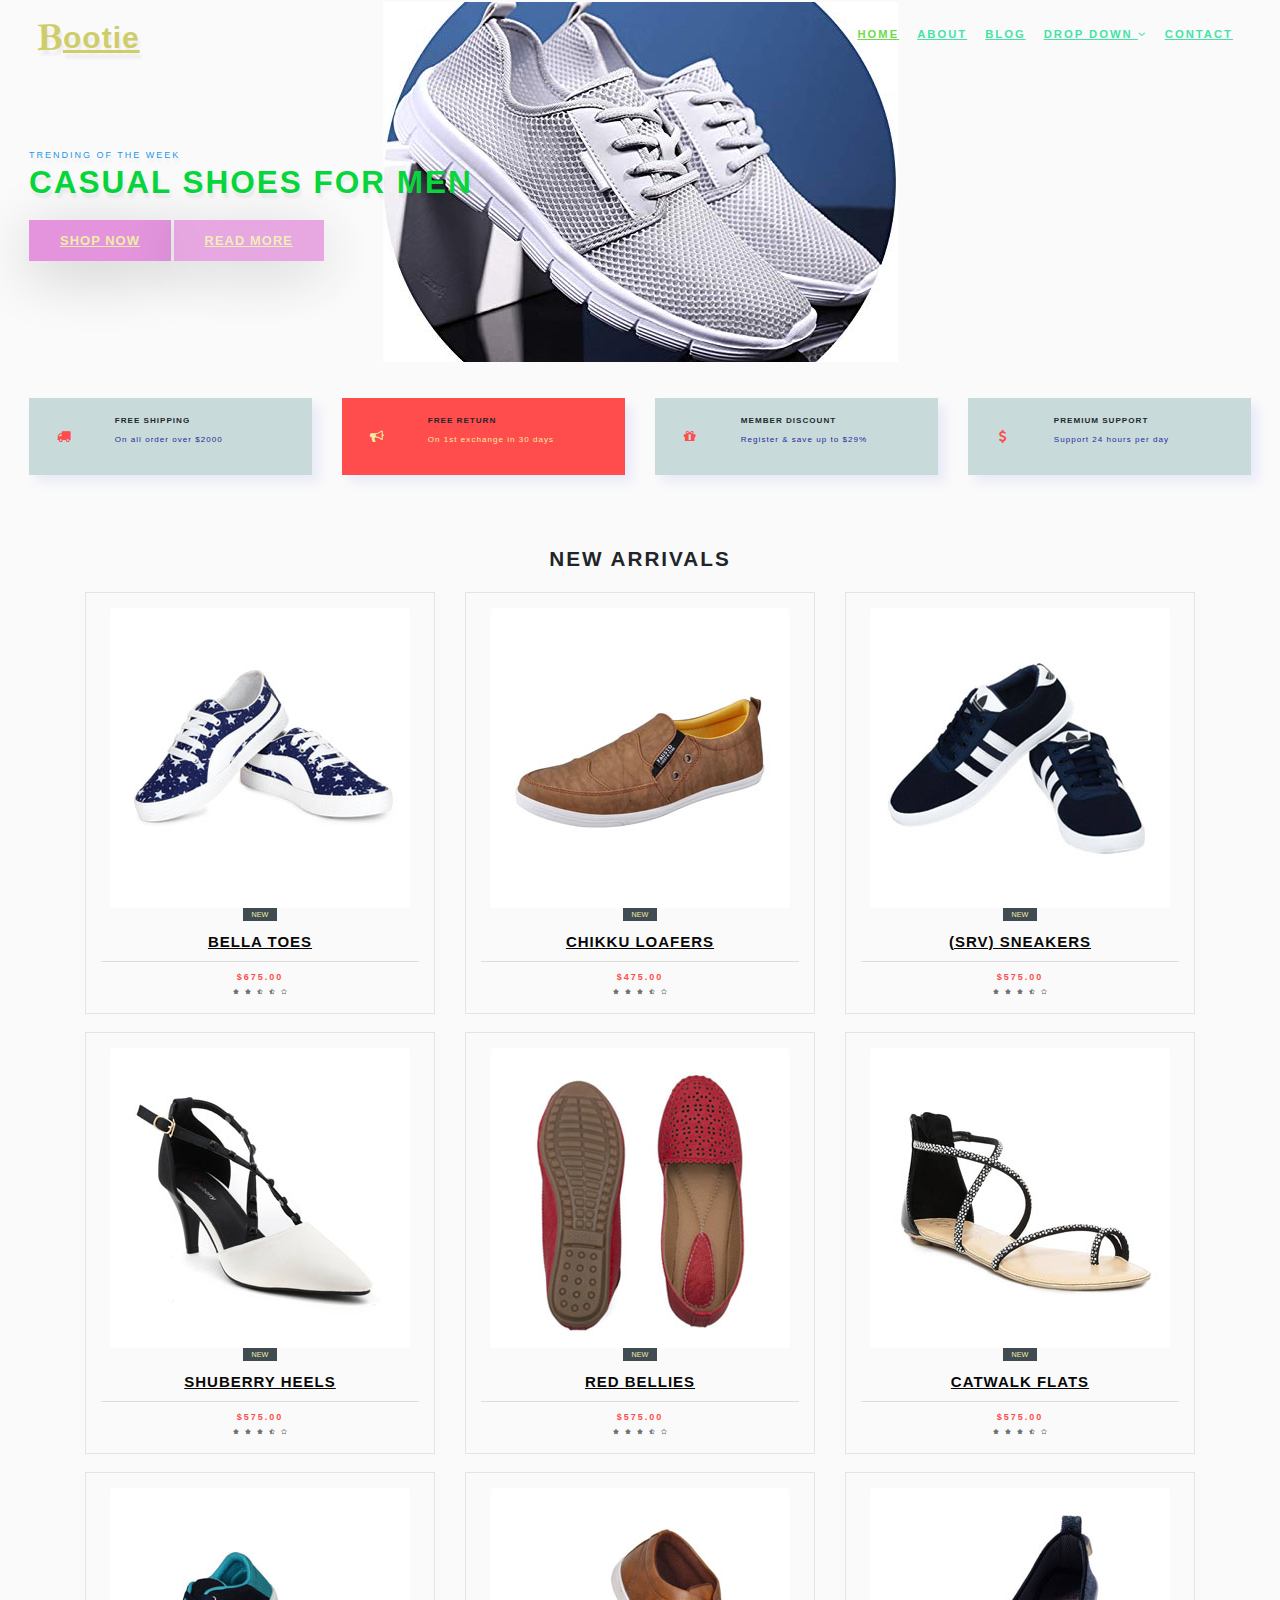
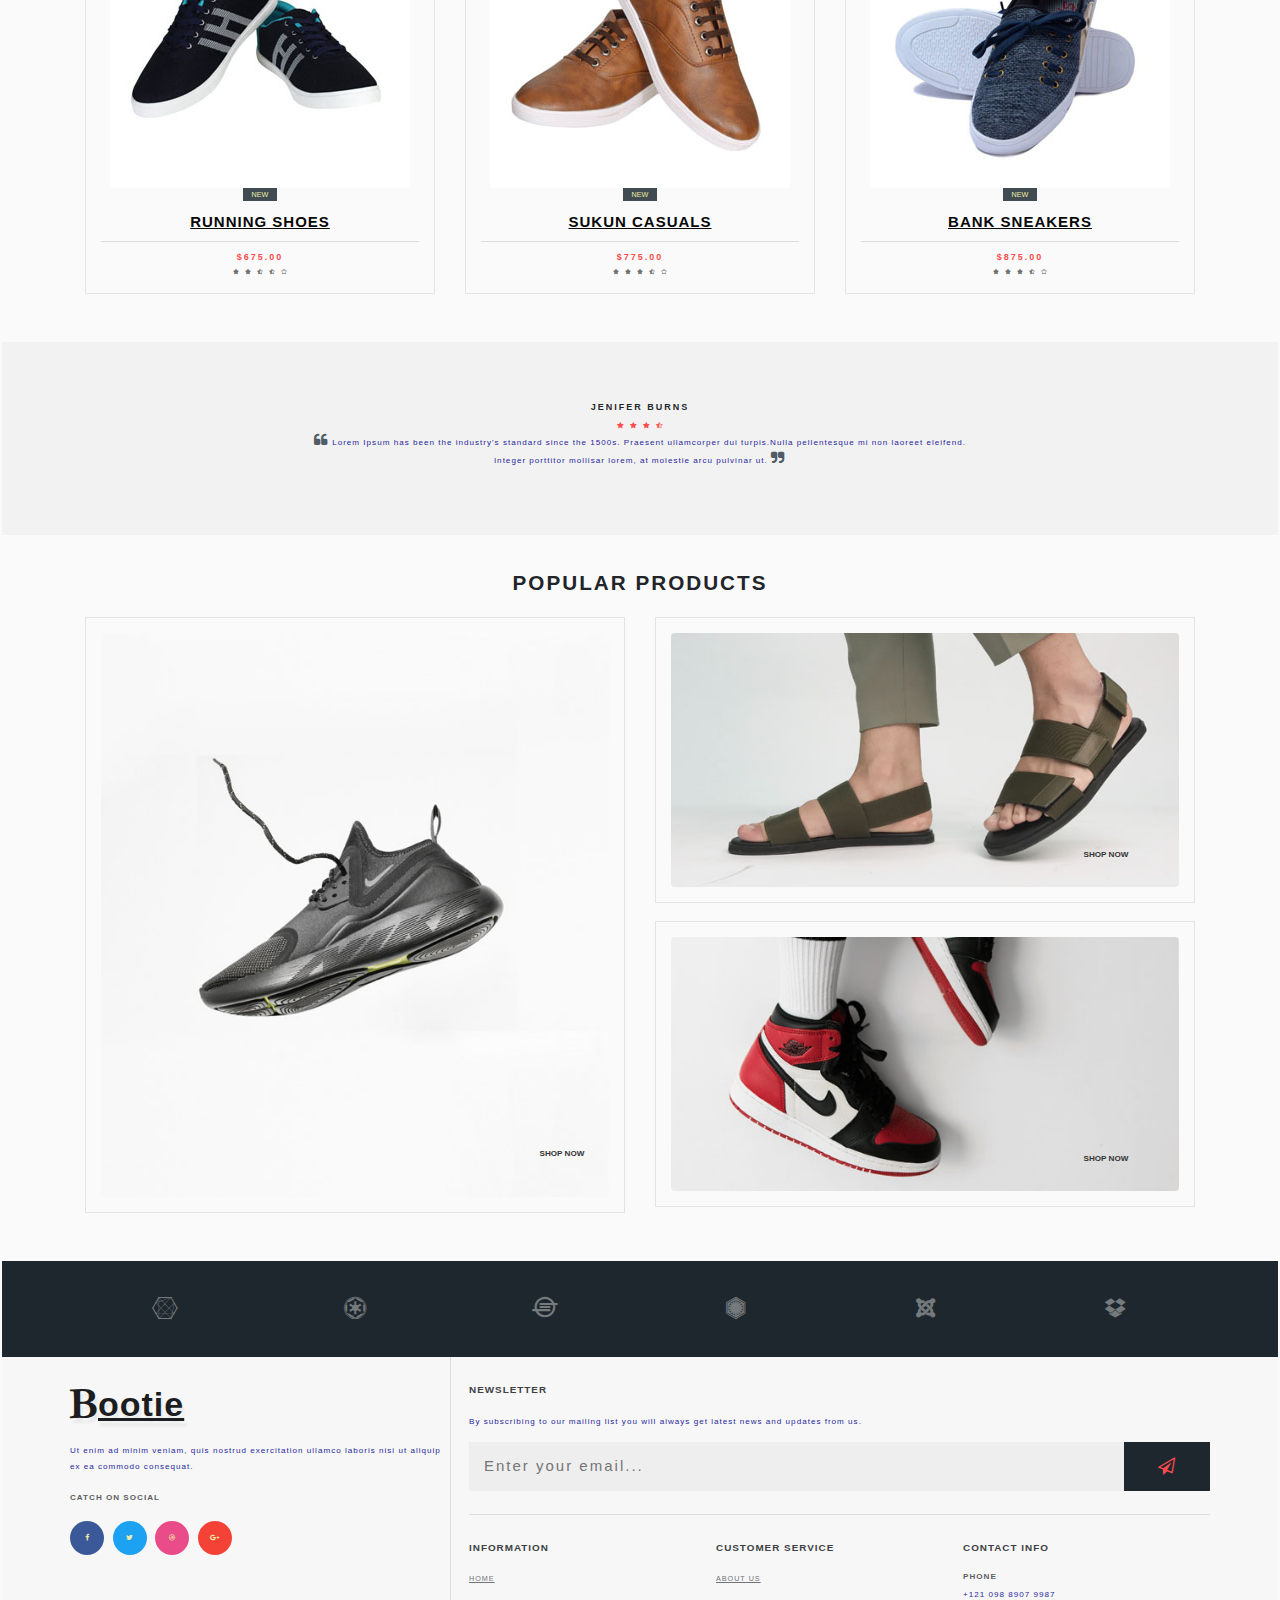
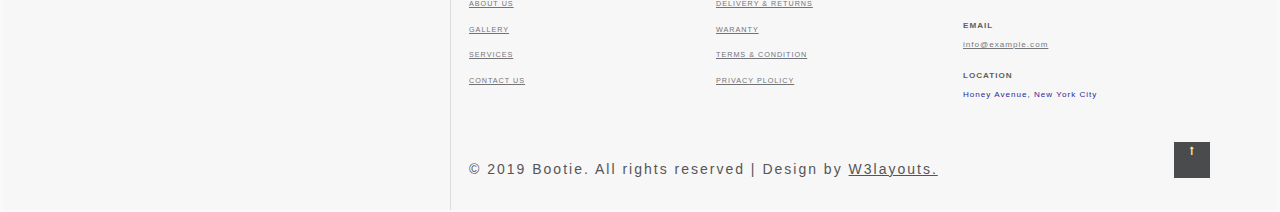
==== index.html @ 6968e7c1 "Add files via upload" ====
<!--
Author: W3layouts
Author URL: http://w3layouts.com
License: Creative Commons Attribution 3.0 Unported
License URL: http://creativecommons.org/licenses/by/3.0/
-->

<!DOCTYPE html>
<html lang="zxx">

<head>
    <title>Bootie Ecommerce Bootstrap Responsive Web Template | Home :: W3layouts</title>
    <!-- Meta tag Keywords -->
    <meta name="viewport" content="width=device-width, initial-scale=1">
    <meta charset="UTF-8" />
    <meta name="keywords" content="Bootie Responsive web template, Bootstrap Web Templates, Flat Web Templates, Android Compatible web template, Smartphone Compatible web template, free webdesigns for Nokia, Samsung, LG, SonyEricsson, Motorola web design" />
    <script>
        addEventListener("load", function() {
            setTimeout(hideURLbar, 0);
        }, false);

        function hideURLbar() {
            window.scrollTo(0, 1);
        }
    </script>
    <!-- //Meta tag Keywords -->

    <!-- Custom-Files -->
    <link rel="stylesheet" href="css/bootstrap.css">
    <!-- Bootstrap-Core-CSS -->
    <link rel="stylesheet" href="css/style.css" type="text/css" media="all" />
    <!-- Style-CSS -->
    <!-- font-awesome-icons -->
    <link href="css/font-awesome.css" rel="stylesheet">
    <!-- //font-awesome-icons -->
    <!-- /Fonts -->
    <link href="//fonts.googleapis.com/css?family=Lato:100,100i,300,300i,400,400i,700" rel="stylesheet">
    <link href="//fonts.googleapis.com/css?family=Source+Sans+Pro:200,200i,300,300i,400,400i,600,600i,700,700i,900" rel="stylesheet">
    <!-- //Fonts -->

</head>

<body>

    <!-- mian-content -->
    <div class="main-banner" id="home">
        <!-- header -->
        <header class="header">
            <div class="container-fluid px-lg-5">
                <!-- nav -->
                <nav class="py-4">
                    <div id="logo">
                        <h1> <a href="index.html"><span class="fa fa-bold" aria-hidden="true"></span>ootie</a></h1>
                    </div>

                    <label for="drop" class="toggle">Menu</label>
                    <input type="checkbox" id="drop" />
                    <ul class="menu mt-2">
                        <li class="active"><a href="index.html">Home</a></li>
                        <li><a href="about.html">About</a></li>
                        <li><a href="blog.html">Blog</a></li>
                        <li>
                            <!-- First Tier Drop Down -->
                            <label for="drop-2" class="toggle">Drop Down <span class="fa fa-angle-down" aria-hidden="true"></span> </label>
                            <a href="#">Drop Down <span class="fa fa-angle-down" aria-hidden="true"></span></a>
                            <input type="checkbox" id="drop-2" />
                            <ul>
                                <li><a href="blog.html">Blog</a></li>
                                <li><a href="shop.html">Shop Now</a></li>
                                <li><a href="shop-single.html">Single Page</a></li>
                            </ul>
                        </li>
                        <li><a href="contact.html">Contact</a></li>
                    </ul>
                </nav>
                <!-- //nav -->
            </div>
        </header>
        <!-- //header -->
        <!--/banner-->
        <div class="banner-info">
            <p>Trending of the week</p>
            <h3 class="mb-4">Casual Shoes for Men</h3>
            <div class="ban-buttons">
                <a href="shop-single.html" class="btn">Shop Now</a>
                <a href="single.html" class="btn active">Read More</a>
            </div>
        </div>
        <!--// banner-inner -->

    </div>
    <!--//main-content-->
    <!--/ab -->
    <section class="about py-md-5 py-5">
        <div class="container-fluid">
            <div class="feature-grids row px-3">
                <div class="col-lg-3 gd-bottom">
                    <div class="bottom-gd row">
                        <div class="icon-gd col-md-3 text-center"><span class="fa fa-truck" aria-hidden="true"></span></div>
                        <div class="icon-gd-info col-md-9">
                            <h3 class="mb-2">FREE SHIPPING</h3>
                            <p>On all order over $2000</p>
                        </div>
                    </div>
                </div>
                <div class="col-lg-3 gd-bottom">
                    <div class="bottom-gd row bottom-gd2-active">
                        <div class="icon-gd col-md-3 text-center"><span class="fa fa-bullhorn" aria-hidden="true"></span></div>
                        <div class="icon-gd-info col-md-9">
                            <h3 class="mb-2">FREE RETURN</h3>
                            <p>On 1st exchange in 30 days</p>
                        </div>
                    </div>
                </div>
                <div class="col-lg-3 gd-bottom">
                    <div class="bottom-gd row">
                        <div class="icon-gd col-md-3 text-center"> <span class="fa fa-gift" aria-hidden="true"></span></div>

                        <div class="icon-gd-info col-md-9">
                            <h3 class="mb-2">MEMBER DISCOUNT</h3>
                            <p>Register & save up to $29%</p>
                        </div>

                    </div>
                </div>
                <div class="col-lg-3 gd-bottom">
                    <div class="bottom-gd row">
                        <div class="icon-gd col-md-3 text-center"> <span class="fa fa-usd" aria-hidden="true"></span></div>
                        <div class="icon-gd-info col-md-9">
                            <h3 class="mb-2">PREMIUM SUPPORT</h3>
                            <p>Support 24 hours per day</p>
                        </div>
                    </div>
                </div>
            </div>
        </div>
    </section>
    <!-- //ab -->
    <!--/ab -->
    <section class="about py-5">
        <div class="container pb-lg-3">
            <h3 class="tittle text-center">New Arrivals</h3>
            <div class="row">
                <div class="col-md-4 product-men">
                    <div class="product-shoe-info shoe text-center">
                        <div class="men-thumb-item">
                            <img src="images/s1.jpg" class="img-fluid" alt="">
                            <span class="product-new-top">New</span>
                        </div>
                        <div class="item-info-product">
                            <h4>
                                <a href="shop-single.html">Bella Toes </a>
                            </h4>

                            <div class="product_price">
                                <div class="grid-price">
                                    <span class="money">$675.00</span>
                                </div>
                            </div>
                            <ul class="stars">
                                <li><a href="#"><span class="fa fa-star" aria-hidden="true"></span></a></li>
                                <li><a href="#"><span class="fa fa-star" aria-hidden="true"></span></a></li>
                                <li><a href="#"><span class="fa fa-star-half-o" aria-hidden="true"></span></a></li>
                                <li><a href="#"><span class="fa fa-star-half-o" aria-hidden="true"></span></a></li>
                                <li><a href="#"><span class="fa fa-star-o" aria-hidden="true"></span></a></li>
                            </ul>
                        </div>
                    </div>
                </div>
                <div class="col-md-4 product-men">
                    <div class="product-shoe-info shoe text-center">
                        <div class="men-thumb-item">
                            <img src="images/s2.jpg" class="img-fluid" alt="">
                            <span class="product-new-top">New</span>
                        </div>
                        <div class="item-info-product">
                            <h4>
                                <a href="shop-single.html">Chikku Loafers </a>
                            </h4>

                            <div class="product_price">
                                <div class="grid-price">
                                    <span class="money">$475.00</span>
                                </div>
                            </div>
                            <ul class="stars">
                                <li><a href="#"><span class="fa fa-star" aria-hidden="true"></span></a></li>
                                <li><a href="#"><span class="fa fa-star" aria-hidden="true"></span></a></li>
                                <li><a href="#"><span class="fa fa-star" aria-hidden="true"></span></a></li>
                                <li><a href="#"><span class="fa fa-star-half-o" aria-hidden="true"></span></a></li>
                                <li><a href="#"><span class="fa fa-star-o" aria-hidden="true"></span></a></li>
                            </ul>
                        </div>
                    </div>
                </div>
                <div class="col-md-4 product-men">
                    <div class="product-shoe-info shoe text-center">
                        <div class="men-thumb-item">
                            <img src="images/s3.jpg" class="img-fluid" alt="">
                            <span class="product-new-top">New</span>
                        </div>
                        <div class="item-info-product">
                            <h4>
                                <a href="shop-single.html">(SRV) Sneakers </a>
                            </h4>

                            <div class="product_price">
                                <div class="grid-price">
                                    <span class="money">$575.00</span>
                                </div>
                            </div>
                            <ul class="stars">
                                <li><a href="#"><span class="fa fa-star" aria-hidden="true"></span></a></li>
                                <li><a href="#"><span class="fa fa-star" aria-hidden="true"></span></a></li>
                                <li><a href="#"><span class="fa fa-star" aria-hidden="true"></span></a></li>
                                <li><a href="#"><span class="fa fa-star-half-o" aria-hidden="true"></span></a></li>
                                <li><a href="#"><span class="fa fa-star-o" aria-hidden="true"></span></a></li>
                            </ul>
                        </div>
                    </div>
                </div>
                <div class="col-md-4 product-men my-lg-4">
                    <div class="product-shoe-info shoe text-center">
                        <div class="men-thumb-item">
                            <img src="images/s4.jpg" class="img-fluid" alt="">
                            <span class="product-new-top">New</span>
                        </div>
                        <div class="item-info-product">
                            <h4>
                                <a href="shop-single.html">Shuberry Heels</a>
                            </h4>

                            <div class="product_price">
                                <div class="grid-price">
                                    <span class="money">$575.00</span>
                                </div>
                            </div>
                            <ul class="stars">
                                <li><a href="#"><span class="fa fa-star" aria-hidden="true"></span></a></li>
                                <li><a href="#"><span class="fa fa-star" aria-hidden="true"></span></a></li>
                                <li><a href="#"><span class="fa fa-star" aria-hidden="true"></span></a></li>
                                <li><a href="#"><span class="fa fa-star-half-o" aria-hidden="true"></span></a></li>
                                <li><a href="#"><span class="fa fa-star-o" aria-hidden="true"></span></a></li>
                            </ul>
                        </div>
                    </div>
                </div>
                <div class="col-md-4 product-men my-lg-4">
                    <div class="product-shoe-info shoe text-center">
                        <div class="men-thumb-item">
                            <img src="images/s5.jpg" class="img-fluid" alt="">
                            <span class="product-new-top">New</span>
                        </div>
                        <div class="item-info-product">
                            <h4>
                                <a href="shop-single.html">Red Bellies </a>
                            </h4>

                            <div class="product_price">
                                <div class="grid-price">
                                    <span class="money">$575.00</span>
                                </div>
                            </div>
                            <ul class="stars">
                                <li><a href="#"><span class="fa fa-star" aria-hidden="true"></span></a></li>
                                <li><a href="#"><span class="fa fa-star" aria-hidden="true"></span></a></li>
                                <li><a href="#"><span class="fa fa-star" aria-hidden="true"></span></a></li>
                                <li><a href="#"><span class="fa fa-star-half-o" aria-hidden="true"></span></a></li>
                                <li><a href="#"><span class="fa fa-star-o" aria-hidden="true"></span></a></li>
                            </ul>
                        </div>
                    </div>
                </div>
                <div class="col-md-4 product-men my-lg-4">
                    <div class="product-shoe-info shoe text-center">
                        <div class="men-thumb-item">
                            <img src="images/s6.jpg" class="img-fluid" alt="">
                            <span class="product-new-top">New</span>
                        </div>
                        <div class="item-info-product">
                            <h4>
                                <a href="shop-single.html">Catwalk Flats </a>
                            </h4>

                            <div class="product_price">
                                <div class="grid-price">
                                    <span class="money">$575.00</span>
                                </div>
                            </div>
                            <ul class="stars">
                                <li><a href="#"><span class="fa fa-star" aria-hidden="true"></span></a></li>
                                <li><a href="#"><span class="fa fa-star" aria-hidden="true"></span></a></li>
                                <li><a href="#"><span class="fa fa-star" aria-hidden="true"></span></a></li>
                                <li><a href="#"><span class="fa fa-star-half-o" aria-hidden="true"></span></a></li>
                                <li><a href="#"><span class="fa fa-star-o" aria-hidden="true"></span></a></li>
                            </ul>
                        </div>
                    </div>
                </div>
                <div class="col-md-4 product-men">
                    <div class="product-shoe-info shoe text-center">
                        <div class="men-thumb-item">
                            <img src="images/s7.jpg" class="img-fluid" alt="">
                            <span class="product-new-top">New</span>
                        </div>
                        <div class="item-info-product">
                            <h4>
                                <a href="shop-single.html">Running Shoes </a>
                            </h4>

                            <div class="product_price">
                                <div class="grid-price">
                                    <span class="money">$675.00</span>
                                </div>
                            </div>
                            <ul class="stars">
                                <li><a href="#"><span class="fa fa-star" aria-hidden="true"></span></a></li>
                                <li><a href="#"><span class="fa fa-star" aria-hidden="true"></span></a></li>
                                <li><a href="#"><span class="fa fa-star-half-o" aria-hidden="true"></span></a></li>
                                <li><a href="#"><span class="fa fa-star-half-o" aria-hidden="true"></span></a></li>
                                <li><a href="#"><span class="fa fa-star-o" aria-hidden="true"></span></a></li>
                            </ul>
                        </div>
                    </div>
                </div>
                <div class="col-md-4 product-men">
                    <div class="product-shoe-info shoe text-center">
                        <div class="men-thumb-item">
                            <img src="images/s8.jpg" class="img-fluid" alt="">
                            <span class="product-new-top">New</span>
                        </div>
                        <div class="item-info-product">
                            <h4>
                                <a href="shop-single.html">Sukun Casuals </a>
                            </h4>

                            <div class="product_price">
                                <div class="grid-price ">
                                    <span class="money ">$775.00</span>
                                </div>
                            </div>
                            <ul class="stars">
                                <li><a href="#"><span class="fa fa-star" aria-hidden="true"></span></a></li>
                                <li><a href="#"><span class="fa fa-star" aria-hidden="true"></span></a></li>
                                <li><a href="#"><span class="fa fa-star" aria-hidden="true"></span></a></li>
                                <li><a href="#"><span class="fa fa-star-half-o" aria-hidden="true"></span></a></li>
                                <li><a href="#"><span class="fa fa-star-o" aria-hidden="true"></span></a></li>
                            </ul>
                        </div>
                    </div>
                </div>
                <div class="col-md-4 product-men">
                    <div class="product-shoe-info shoe text-center">
                        <div class="men-thumb-item">
                            <img src="images/s9.jpg" class="img-fluid" alt="">
                            <span class="product-new-top">New</span>
                        </div>
                        <div class="item-info-product">
                            <h4>
                                <a href="shop-single.html">Bank Sneakers</a>
                            </h4>

                            <div class="product_price">
                                <div class="grid-price">
                                    <span class="money">$875.00</span>
                                </div>
                            </div>
                            <ul class="stars">
                                <li><a href="#"><span class="fa fa-star" aria-hidden="true"></span></a></li>
                                <li><a href="#"><span class="fa fa-star" aria-hidden="true"></span></a></li>
                                <li><a href="#"><span class="fa fa-star" aria-hidden="true"></span></a></li>
                                <li><a href="#"><span class="fa fa-star-half-o" aria-hidden="true"></span></a></li>
                                <li><a href="#"><span class="fa fa-star-o" aria-hidden="true"></span></a></li>
                            </ul>
                        </div>
                    </div>
                </div>
            </div>

        </div>
    </section>
    <!-- //ab -->
    <!--/testimonials-->
    <section class="testimonials py-5">
        <div class="container">
            <div class="test-info text-center">
                <h3 class="my-md-2 my-3">Jenifer Burns</h3>

                <ul class="list-unstyled w3layouts-icons clients">
                    <li>
                        <a href="#">
                            <span class="fa fa-star"></span>
                        </a>
                    </li>
                    <li>
                        <a href="#">
                            <span class="fa fa-star"></span>
                        </a>
                    </li>
                    <li>
                        <a href="#">
                            <span class="fa fa-star"></span>
                        </a>
                    </li>
                    <li>
                        <a href="#">
                            <span class="fa fa-star-half-o"></span>
                        </a>
                    </li>
                </ul>
                <p><span class="fa fa-quote-left"></span> Lorem Ipsum has been the industry's standard since the 1500s. Praesent ullamcorper dui turpis.Nulla pellentesque mi non laoreet eleifend. Integer porttitor mollisar lorem, at molestie arcu pulvinar ut. <span class="fa fa-quote-right"></span></p>

            </div>
        </div>
    </section>
    <!--//testimonials-->
    <!--/ab -->
    <section class="about py-5">
        <div class="container pb-lg-3">
            <h3 class="tittle text-center">Popular Products</h3>
            <div class="row">
                <div class="col-md-6 latest-left">
                    <div class="product-shoe-info shoe text-center">
                        <img src="images/img1.jpg" class="img-fluid" alt="">
                        <div class="shop-now"><a href="shop.html" class="btn">Shop Now</a></div>
                    </div>
                </div>
                <div class="col-md-6 latest-right">
                    <div class="row latest-grids">
                        <div class="latest-grid1 product-men col-12">
                            <div class="product-shoe-info shoe text-center">
                                <div class="men-thumb-item">
                                    <img src="images/img2.jpg" class="img-fluid" alt="">
                                    <div class="shop-now"><a href="shop.html" class="btn">Shop Now</a></div>
                                </div>
                            </div>
                        </div>
                        <div class="latest-grid2 product-men col-12 mt-lg-4">
                            <div class="product-shoe-info shoe text-center">
                                <div class="men-thumb-item">
                                    <img src="images/img3.jpg" class="img-fluid" alt="">
                                    <div class="shop-now"><a href="shop.html" class="btn">Shop Now</a></div>

                                </div>
                            </div>
                        </div>
                    </div>
                </div>
            </div>
        </div>
    </section>
    <!-- //ab -->
    <!-- brands -->
    <section class="brands py-5" id="brands">
        <div class="container py-lg-0">
            <div class="row text-center brand-items">
                <div class="col-sm-2 col-3">
                    <a href="#"><span class="fa fa-connectdevelop" aria-hidden="true"></span></a>
                </div>
                <div class="col-sm-2 col-3">
                    <a href="#"><span class="fa fa-empire" aria-hidden="true"></span></a>
                </div>
                <div class="col-sm-2 col-3">
                    <a href="#"><span class="fa fa-ioxhost" aria-hidden="true"></span></a>
                </div>
                <div class="col-sm-2 col-3">
                    <a href="#"><span class="fa fa-first-order" aria-hidden="true"></span></a>
                </div>
                <div class="col-sm-2 col-3 mt-sm-0 mt-4">
                    <a href="#"><span class="fa fa-joomla" aria-hidden="true"></span></a>
                </div>
                <div class="col-sm-2 col-3 mt-sm-0 mt-4">
                    <a href="#"><span class="fa fa-dropbox" aria-hidden="true"></span></a>
                </div>
            </div>
        </div>
    </section>
    <!-- brands -->
    <!-- footer -->
    <footer>
        <div class="container">
            <div class="row footer-top">
                <div class="col-lg-4 footer-grid_section_w3layouts">
                    <h2 class="logo-2 mb-lg-4 mb-3">
                        <a href="index.html"><span class="fa fa-bold" aria-hidden="true"></span>ootie</a>
                    </h2>
                    <p>Ut enim ad minim veniam, quis nostrud exercitation ullamco laboris nisi ut aliquip ex ea commodo consequat.</p>
                    <h4 class="sub-con-fo ad-info my-4">Catch on Social</h4>
                    <ul class="w3layouts_social_list list-unstyled">
                        <li>
                            <a href="#" class="w3pvt_facebook">
                                <span class="fa fa-facebook-f"></span>
                            </a>
                        </li>
                        <li class="mx-2">
                            <a href="#" class="w3pvt_twitter">
                                <span class="fa fa-twitter"></span>
                            </a>
                        </li>
                        <li>
                            <a href="#" class="w3pvt_dribble">
                                <span class="fa fa-dribbble"></span>
                            </a>
                        </li>
                        <li class="ml-2">
                            <a href="#" class="w3pvt_google">
                                <span class="fa fa-google-plus"></span>
                            </a>
                        </li>
                    </ul>
                </div>
                <div class="col-lg-8 footer-right">
                    <div class="w3layouts-news-letter">
                        <h3 class="footer-title text-uppercase text-wh mb-lg-4 mb-3">Newsletter</h3>

                        <p>By subscribing to our mailing list you will always get latest news and updates from us.</p>
                        <form action="#" method="post" class="w3layouts-newsletter">
                            <input type="email" name="Email" placeholder="Enter your email..." required="">
                            <button class="btn1"><span class="fa fa-paper-plane-o" aria-hidden="true"></span></button>

                        </form>
                    </div>
                    <div class="row mt-lg-4 bottom-w3layouts-sec-nav mx-0">
                        <div class="col-md-4 footer-grid_section_w3layouts">
                            <h3 class="footer-title text-uppercase text-wh mb-lg-4 mb-3">Information</h3>
                            <ul class="list-unstyled w3layouts-icons">
                                <li>
                                    <a href="index.html">Home</a>
                                </li>
                                <li class="mt-3">
                                    <a href="about.html">About Us</a>
                                </li>
                                <li class="mt-3">
                                    <a href="#">Gallery</a>
                                </li>
                                <li class="mt-3">
                                    <a href="#">Services</a>
                                </li>
                                <li class="mt-3">
                                    <a href="contact.html">Contact Us</a>
                                </li>
                            </ul>
                        </div>
                        <div class="col-md-4 footer-grid_section_w3layouts">
                            <!-- social icons -->
                            <div class="agileinfo_social_icons">
                                <h3 class="footer-title text-uppercase text-wh mb-lg-4 mb-3">Customer Service</h3>
                                <ul class="list-unstyled w3layouts-icons">

                                    <li>
                                        <a href="#">About Us</a>
                                    </li>
                                    <li class="mt-3">
                                        <a href="#">Delivery & Returns</a>
                                    </li>
                                    <li class="mt-3">
                                        <a href="#">Waranty</a>
                                    </li>
                                    <li class="mt-3">
                                        <a href="#">Terms & Condition</a>
                                    </li>
                                    <li class="mt-3">
                                        <a href="#">Privacy Plolicy</a>
                                    </li>
                                </ul>
                            </div>
                            <!-- social icons -->
                        </div>
                        <div class="col-md-4 footer-grid_section_w3layouts my-md-0 my-5">
                            <h3 class="footer-title text-uppercase text-wh mb-lg-4 mb-3">Contact Info</h3>
                            <div class="contact-info">
                                <div class="footer-address-inf">
                                    <h4 class="ad-info mb-2">Phone</h4>
                                    <p>+121 098 8907 9987</p>
                                </div>
                                <div class="footer-address-inf my-4">
                                    <h4 class="ad-info mb-2">Email </h4>
                                    <p><a href="mailto:info@example.com">info@example.com</a></p>
                                </div>
                                <div class="footer-address-inf">
                                    <h4 class="ad-info mb-2">Location</h4>
                                    <p>Honey Avenue, New York City</p>
                                </div>
                            </div>
                        </div>


                    </div>
                    <div class="cpy-right text-left row">
                        <p class="col-md-10">© 2019 Bootie. All rights reserved | Design by
                            <a href="http://w3layouts.com"> W3layouts.</a>
                        </p>
                        <!-- move top icon -->
                        <a href="#home" class="move-top text-right col-md-2"><span class="fa fa-long-arrow-up" aria-hidden="true"></span></a>
                        <!-- //move top icon -->
                    </div>
                </div>
            </div>
        </div>
    </footer>
    <!-- //footer -->

</body>

</html>
---- css/style.css ----
/*--
	Author: W3Layouts
	Author URL: http://w3layouts.com
	License: Creative Commons Attribution 3.0 Unported
	License URL: http://creativecommons.org/licenses/by/3.0/
--*/

html,
body {
    margin: 1px;
    font-size: 75%;
    background:#fafafa;
    font-family: Arial, Helvetica, sans-serif;
    scroll-behavior: smooth;
}
body a {
    text-decoration:underline;
    transition: 0.5s all;
    -webkit-transition: 0.5s all;
    -moz-transition: 0.5s all;
    -o-transition: 0.5s all;
    -ms-transition: 0.5s all;
}

a:hover {
    text-decoration: underline;
}
input[type="button"],
input[type="submit"],
input[type="text"],
input[type="email"],
input[type="search"] {
    transition: 0.5s all;
    -webkit-transition: 0.5s all;
    -moz-transition: 0.5s all;
    -o-transition: 0.5s all;
    -ms-transition: 0.5s all;
    font-family: Arial, Helvetica, sans-serif;
}

h1,
h2,
h3,
h4,
h5,
h6 {
    margin: 0;
    letter-spacing: 1px;
    font-weight: 900;
    font-family: Arial, Helvetica, sans-serif;
}

p {
    font-size:0.9em;
    color: #29279c;
    line-height: 2em;
    letter-spacing: 1px;
}

ul {
    margin: 0;
    padding: 0;
}

body img {
    border-radius: 4px;
    -webkit-border-radius: 4px;
    -o-border-radius: 4px;
    -moz-border-radius: 4px;
    -ms-border-radius: 4px;
}

.breadcrumb,
ol {
    margin-bottom: 0 !important;
}

/*--/header --*/

/* header */

/* CSS Document */

header {
    position: absolute;
    z-index: 20;
    width: 100%;
}

.toggle,
[id^=drop] {
    display: none;
}

/* Giving a background-color to the nav container. */

nav {
    margin: 0;
    padding: 0;
}


#logo a {
    float: left;
    display: initial;
    margin: 0;
    letter-spacing: 1px;
    color:#cfcd69;
    font-size: 1em;
    font-weight: 2000;
    text-shadow: 2px 5px 3px rgba(0, 0, 0, 0.06);
}



/* Since we'll have the "ul li" "float:left"
 * we need to add a clear after the container. */

nav:after {
    content: "";
    display: table;
    clear: both;
}

/* Removing padding, margin and "list-style" from the "ul",
 * and adding "position:reltive" */

nav ul {
    float: right;
    padding: 0;
    margin: 0;
    list-style: none;
    position: relative;
}

/* Positioning the navigation items inline */

nav ul li {
    margin: 0px 1em;
    display: inline-block;
    float: left;
}

/* Styling the links */

.menu li a {
    font-weight: 900;
    font-size: 1.25em;
    letter-spacing: 2px;
    padding-left: 0;
    padding-right: 0;
    padding: 10px 0;
    color:#46e3a7;
    text-transform: uppercase;
    -webkit-transition: 0.5s all ease;
    -moz-transition: 0.5s all ease;
    -o-transition: 0.5s all ease;
    -ms-transition: 0.5s all ease;
}


.menu li ul li a {
    color: #4f4b4c;
    padding: 10px 10px;
    font-size: 0.8em;
}


.menu li ul li:hover {
    background:#4444bd;
}

/* Background color change on Hover */

nav .menu li a:hover {
    color:#808777;
}

.menu li.active a {
    color:#6edb4d;
}

/* Hide Dropdowns by Default
 * and giving it a position of absolute */

nav ul ul {
    display: none;
    position: absolute;
    /* has to be the same number as the "line-height" of "nav a" */
    top: 30px;
    background:#edede8;
    padding: 20px;
}

/* Display Dropdowns on Hover */

nav ul li:hover > ul {
    display: inherit;
}

/* Fisrt Tier Dropdown */

nav ul ul li {
    width: 170px;
    float: none;
    display: list-item;
    position: relative;
    margin: 0;
}

nav ul ul li a {
    color: #333;
    padding: 5px 10px;
    display: block;
}

/* Second, Third and more Tiers	
 * We move the 2nd and 3rd etc tier dropdowns to the left
 * by the amount of the width of the first tier.
*/

nav ul ul ul li {
    position: relative;
    top: -60px;
    /* has to be the same number as the "width" of "nav ul ul li" */
    left: 170px;
}


/* Change ' +' in order to change the Dropdown symbol */

li > a:only-child:after {
    content: '';
}


/* Media Queries
--------------------------------------------- */

@media all and (max-width: 768px) {

    #logo {
        display: block;
        padding: 0;
        width: 100%;
        text-align: center;
        float: none;
    }

    nav {
        margin: 0;
    }

    /* Hide the navigation menu by default */
    /* Also hide the  */
    .toggle + a,
    .menu {
        display: none;
    }

    /* Stylinf the toggle lable */
    .toggle {
        display: block;
        padding: 8px 20px;
        font-size: 0.8em;
        text-decoration: overline;
        border: none;
        float: right;
        background-color:#d46561;
        color: #333;
        cursor: pointer;
        text-transform: uppercase;
    }

    .menu .toggle {
        float: none;
        text-align: center;
        margin: auto;
        width: 80%;
        padding: 5px;
        font-weight: normal;
        font-size: 16px;
        letter-spacing: 1px;
    }

    .toggle:hover {
        color: #333;
        background-color: #6b7344;
    }

    /* Display Dropdown when clicked on Parent Lable */
    [id^=drop]:checked + ul {
        display: block;
        background: rgba(16, 16, 16, 0.85);
        padding: 15px 0;
        text-align: center;
    }

    /* Change menu item's width to 100% */
    nav ul li {
        display: block;
        width: 100%;
        padding: 5px 0;
        margin: 0 0;
    }

    nav ul ul .toggle,
    nav ul ul a {
        padding: 0 40px;
    }

    nav ul ul ul a {
        padding: 0 80px;
    }

    nav a:hover,
    nav ul ul ul a {
        background-color:#dce8c5;
    }

    nav ul li ul li .toggle,
    nav ul ul a,
    nav ul ul ul a {
        padding: 14px 20px;
        color:#FFF;
        font-size: 17px;
    }


    nav ul li ul li .toggle,
    nav ul ul a {
        background-color:#e87bc2;
    }
    .menu li ul li a {
        color:#f0eda8;
    }
    /* Hide Dropdowns by Default */
    nav ul ul {
        float: none;
        position: static;
        color: #ffffff;
        /* has to be the same number as the "line-height" of "nav a" */
    }

    /* Hide menus on hover */
    nav ul ul li:hover > ul,
    nav ul li:hover > ul {
        display: none;
    }
    nav ul ul{
        background:none!important;
    }
    /* Fisrt Tier Dropdown */
    nav ul ul li {
        display: block;
        width: 100%;
        padding: 0;
    }

    nav ul ul ul li {
        position: static;
        /* has to be the same number as the "width" of "nav ul ul li" */
    }

    nav ul ul li a {
        color: #f0eda8;
        font-size: 0.85em;
    }
}

@media all and (max-width: 330px) {

    nav ul li {
        display: block;
        width: 94%;
    }

}

/* header */

/*--/banner --*/

.main-banner {
    background: url(../images/banner.jpg)no-repeat center;
    -webkit-background-size: cover;
    -moz-background-size: cover;
    -o-background-size: cover;
    -ms-background-size: cover;
    background-size: auto;
    position: relative;
    height: 50em;
}

.main-banner.inner {
    background: url(../images/banner.jpg)no-repeat center;
    -webkit-background-size: cover;
    -moz-background-size: cover;
    -o-background-size: cover;
    -ms-background-size: cover;
    background-size: cover;
    position: relative
    height: 20em;
}

/*-- place holder --*/

.banner-form ::-webkit-input-placeholder {
    /* Chrome/Opera/Safari */
    color:#9e8d75;
}

.banner-form ::-moz-placeholder {
    /* Firefox 19+ */
    color:#9e8d75;
}

.banner-form :-ms-input-placeholder {
    /* IE 10+ */
    color:#9e8d75;
}

.banner-form :-moz-placeholder {
    /* Firefox 18- */
    color:#9e8d75;
}

.banner-info {
    padding: 16em 0 0em 3em;
    width: 32%;
}

.banner-info h3 {
    font-size: 3.5em;
    letter-spacing: 2px;
    color:#06d63c;
    text-transform: uppercase;
    text-shadow: 2px 5px 3px rgba(0, 0, 0, 0.06);
}

.banner-info p {
    color:#1e96eb;
    font-size: 1em;
    letter-spacing: 2px;
    font-weight: 400;
    text-transform: uppercase;
    margin: 0;
    text-shadow: 2px 5px 3px rgba(0, 0, 0, 0.06);
}
.ban-buttons a {
    background:#e394dd;
    padding: 11px 31px;
    font-size: 13px;
    letter-spacing: 1px;
    color: #f0eda8;
    border-radius: 0px;
    display: inline-block;
    box-shadow: 0 12px 60px rgba(0, 0, 0, .2);
    -webkit-box-shadow: 0 12px 60px rgba(0, 0, 0, .2);
    -o-box-shadow: 0 12px 60px rgba(0, 0, 0, .2);
    -moz-box-shadow: 0 12px 60px rgba(0, 0, 0, .2);
    -ms-box-shadow: 0 12px 60px rgba(0, 0, 0, .2);
    border: #f0eda8;
    transition: 0.5s all;
    -webkit-transition: 0.5s all;
    -moz-transition: 0.5s all;
    -o-transition: 0.5s all;
    -ms-transition: 0.5s all;
    font-weight: 600;
    text-transform: uppercase;
}

.ban-buttons a.active,
.ban-buttons a:hover {
    opacity: 0.8;
}

a.btn.active {
    background:#e394dd;
    color: #f0eda8;
    border: #10adfb;
}

/*-- //place holder --*/

/*-- //banner --*/

/*-- features --*/
.hand-crafted {
    background: #f7f7f7;
}

h3.tittle {
    font-size: 2.5em;
    letter-spacing: 2px;
    color:;;
    text-transform: uppercase;
    margin-bottom: 1em;
}

.sub-tittle {
    font-size: 0.3em;
    color: #919aa0;
    letter-spacing: 2px;
    display: block;
    text-transform: uppercase;
}

.events-info .sub-tittle {
    font-size: 0.7em;
}

ul.events-icons.new-inf img {
    border-radius: 50%;
    border-radius: 50%;
    -webkit-border-radius: 50%;
    -o-border-radius: 50%;
    -moz-border-radius: 50%;
    -ms-border-radius: 50%;
    box-shadow: 2px 2px 2px 1px rgba(0, 0, 0, 0.15);
}

.feature-grids h3,
.bottom-gd.fea h3 {
    color: #05c46b;
    letter-spacing: 1px;
    margin-top: 0em;
    font-size: 1.4em;
}

.feature-grids p {
    margin: 0;
}

.feature-grids span {
    font-size: 1.5em;
    text-align: center;
    color: #ff4c4c;
    line-height: 3em;
}

.bottom-gd,
.bottom-gd2-active {
    background:#c8dbda;
    transition: 2s all;
    -webkit-transition: 2s all;
    -moz-transition: 2s all;
    -ms-transition: 2s all;
    -o-transition: 2s all;
    box-shadow: 7px 7px 10px 0 rgba(76, 110, 245, .1);
    padding: 2em 0;
}

.bottom-gd2-active {
    background: #ff4c4c;
    transition: 2s all;
    -webkit-transition: 2s all;
    -moz-transition: 2s all;
    -ms-transition: 2s all;
    -o-transition: 2s all;
}

.bottom-gd:hover.f1 span,
.bottom-gd2-active span {
    color:#f0eda8;
}

.bottom-gd2-active p {
    color:#f0eda8;
}

.bottom-gd2-active h3 {
    color:#f0eda8;
}

.feature-grids h3,
.bottom-gd.fea h3 {
    font-size: 0.9em;
    color: #1e272e;
    text-transform: uppercase;
    font-weight: 600;
}

ul.tic-info li span {
    color: #ff4c4c;
}

ul.tic-info li {
    color: #566773;
    font-size: 0.9em;
    line-height: 2.2em;
    letter-spacing: 1px;
}

.effect-w3 {
    padding: 6px;
    background: #f0f0f1;
}

.bottom-gd.row {
    margin: 0;
}

/*-- //features --*/
/*-- /New-Arrivals --*/
.product-shoe-info {
    padding: 15px;
    border: 1px solid #e4e4e4;
}

.item-info-product h4 a {
    color: #080808;
    font-size: 15px;
    letter-spacing: 1px;
    text-transform: uppercase;
    font-weight: 700;
}

span.money {
    font-size: 1em;
    font-weight: 800;
    color: #ff4c4c;
    letter-spacing: 2px;
}

.product_price {
    margin: 1em 0 0 0;
    padding: 1em 0 0 0;
    border-top: 1px solid #ddd;
}

ul.stars li {
    display: inline-block;
    margin: 0 0.2em;
}

ul.stars li a span {
    font-size: 0.7em;
    color: #6a6c6d;
}
ul.stars li a span:hover{
    opacity:0.8;
}
span.product-new-top {
    background: #414b52;
    font-size: 0.8em;
    text-transform: uppercase;
    padding: 0.3em 1.2em;
    color:#f0eda8;
}

/*-- //New-Arrivals --*/

section#brands {
    background: #1e272e;
}

.brand-items a span {
    color: #757a7d;
    font-size: 2.5em;
}

/*--about-grids--*/
.service-content {
    margin-left: 1em;
}
.icon span {
    width: 60px;
    height: 60px;
    color: #007bff;
    line-height: 60px;
    text-align: center;
    font-size: 22px;
    transition: all 1s;
    -moz-transition: all 1s;
    -webkit-transition: all 1s;
    -o-transition: all 1s;
}
.service-content h4 {
    font-size: 1.15em;
    line-height: 1.75em;
    font-weight: 800;
    text-transform: uppercase;
    color: #333;
    letter-spacing: 2px;
    margin-bottom: 0.5em;
}

/*-- /testimonials --*/

.testimonials {
    background: #f2f2f2;
}

.test-info {
    padding: 2em 0;
    margin: 0 auto;
    width: 60%;
}

.test-info h3 {
    font-size: 1em;
    color: #1e272e;
    letter-spacing: 2px;
    text-transform: uppercase;
    font-weight: 600;
}

.test-img img {
    border-radius: 50%;
    -webkit-border-radius: 50%;
    -o-border-radius: 50%;
    -ms-border-radius: 50%;
    -moz-border-radius: 50%;
    padding: 4px;
    background: hsla(21, 60%, 94%, 0.33);
    width: 15%;
}

.w3layouts-footer.test-soc ul li {
    display: inline-block;
    margin: 0 0.3em;
}

.w3layouts-footer.test-soc ul li a span {
    color:#f0eda8;
    margin: 0 0.5em;
}

.test-info p span {
    font-size: 1.8em;
    color: #505c65;
}

ul.list-unstyled.w3layouts-icons.clients li {
    margin: 0 0.2em;
    text-align: center;
    display: inline-block;
}

ul.list-unstyled.w3layouts-icons.clients li span {
    font-size: 0.8em;
    color: #ff4c4c;
}

ul.list-unstyled.w3layouts-icons.clients li span:hover {
    opacity: 0.8;
    transition: 0.5s all;
    -webkit-transition: 0.5s all;
    -moz-transition: 0.5s all;
    -o-transition: 0.5s all;
    -ms-transition: 0.5s all;

}

/*-- //testimonials --*/
.men-thumb-item{
   position: relative;
}
.item-info-product h4 {
    margin-top: 0.5em;
}
.shop-now{
    position: absolute;
    bottom: 8%;
    right: 8%;
}
.shop-now a {
    font-size: 0.9em;
    text-transform: uppercase;
    font-weight: 600;
    text-decoration:none;
    color:#333;
}
h4.group.card-title {
    font-size: 1.2em;
    letter-spacing: 2px;
    color: #464f56;
}
/*--/breadcrumb--*/
ol.breadcrumb {
    background: none;
    margin: 0;
    padding: 1em 2em;
    background: #f7f7f7;
}
li.breadcrumb-item {
    font-size: 0.9em;
    letter-spacing: 1px;
}
.breadcrumb-item.active {
    color: #888;
}
li.breadcrumb-item a {
    color: #ff4c4c;
}
/*--//breadcrumbr--*/
/*--/shop--*/
/*-- special deals --*/

.img-deal1 {
    padding: 0;
}

.img-deal1 h3 {
        color: #495057;
        font-size: 13px;
        margin-bottom: 10px;
        text-transform: uppercase;
    }
    
    
.img-deal1 a {
    font-size: 14px;
    color: #6d6c6c;
}

.img-deals img {
    border: 1px solid #ddd;
}
ul.w3layouts-box-list li {
    list-style: none;
    display: block;
    margin-bottom: 0.9em;
    color: #8c9398;
    letter-spacing: 1px;
    font-size: 0.9em;
}
.grid-img-right{
background: url(../images/single.jpg)no-repeat center;
-webkit-background-size: cover;
-moz-background-size: cover;
-o-background-size: cover;
-ms-background-size: cover;
background-size: cover;
position: absolute;
height:15em;
padding:5.5em 2em 0 0;
}
.grid-img-right span.money{
    color:#f0eda8;
    display:block;
}
.grid-img-right a {
    font-size: 0.9em;
    text-transform: uppercase;
    font-weight: 600;
    text-decoration: none;
    color:#f0eda8;
    padding:0;

}
.desc1-left {
    border: 1px solid #ddd;
}
.desc1-right h3 {
    text-shadow: 0 1px 0 #ffffff;
    color: #1e272e;
    font-size: 1.1em;
    margin-bottom: 15px;
}
.desc1-right h5 {
    font-size: 1.3em;
    color: #62676b;
    line-height: 1.5em;
    -webkit-text-stroke: 0.2px;
    font-weight: 400;
}
.share h4 {
    font-size: 0.9em;
    color: #555555;
    margin-bottom: 10px;
    text-transform: uppercase;
    text-shadow: 0 1px 0 #ffffff;
    font-weight: 400;
}
.desc1-right h5 span {
    text-decoration: line-through;
}
.desc1-right h5 a {
    margin-left: 5px;
    color: #555555;
    text-transform: capitalize;
    font-size: 14px;
    -webkit-text-stroke: 0px;
    letter-spacing: 0px;
}
.available span a {
    margin: 4% 0;
    display: block;
    color: #555555;
    font-size: 0.8725em;
    text-transform: uppercase;
    text-shadow: 0 1px 0 #ffffff;
    text-decoration: underline;
}
h3.shop-sing {
    text-transform: uppercase;
    font-size: 1.2em;
    letter-spacing: 2px;
    margin: 1.5em 0 2em 0;
    color: #323a40;
}
p.italic-blue {
    font-style: italic;
    color: #89bff3;
    font-weight: 500;
}
/*--//shop--*/
/*-- customer --*/

.customer-rev ul li span {
    color: #f58b8d;
    font-size: 0.8em
}
h3.sear-head {
    color: #1e272e;
    margin-bottom: 20px;
    font-size: 1em;
    font-weight: 600;
    text-transform: uppercase;
    letter-spacing: 2px;
}
.customer-rev ul li {
	list-style: none;
}
.customer-rev ul li a span {
    color: #a4a6a9;
    font-weight: normal;
    margin-right: 4px;
}


/*-- //customer --*/

/*--/footer--*/

footer {
    background: #f7f7f7;
}

h3.footer-title {
    font-size: 1.1em;
    font-weight: 600;
    letter-spacing: 1px;
    color: #3d3f44;
}

footer p {
    font-size: 0.9em;
}

form.w3layouts-newsletter {
    display: flex;
    margin-bottom: 2.5em;
}

.bottom-w3layouts-sec-nav {
    border-top: 1px solid #ddd;
}

.w3layouts-newsletter input[type="email"] {
    padding: 0.6em 1em;
    font-size: 15px;
    color: #000;
    outline: none;
    letter-spacing: 2px;
    border: none;
    border: none;
    flex-basis: 100%;
    background: #efeeee;
}

.w3layouts-newsletter button.btn1 {
    color: #ff4c4c;
    font-size: 17px;
    letter-spacing: 1px;
    padding: 14px 0;
    border: transparent;
    text-transform: uppercase;
    -webkit-transition: 0.5s all;
    -moz-transition: 0.5s all;
    transition: 0.5s all;
    background: #1e272e;
    font-weight: 600;
    cursor: pointer;
    border-radius: 0;
    padding: 0.7em 2em;
}

h2.logo-2 a {
    font-weight: 700;
    font-size: 34px;
    color: #1c1d21;
    text-shadow: 2px 5px 3px rgba(0, 0, 0, 0.06);
    letter-spacing: 1px;
}
/*--contact--*/
.contact-right-content input[type="text"], .contact-right-content input[type="email"],.contact-right-content input[type="tel"], .contact-right-content textarea {
    padding: 0.8em 1em;
    color: #495057;
    border: none;
    border-radius: 0em;
    font-size: 1em;
    letter-spacing: 1px;
    margin-bottom: 1em;
    -webkit-appearance: none;
    outline: none;
    /* display: block; */
    width: 100%;
    background: #f0f1f3;
}
.contact-right-content input[type="submit"] {
    outline: none;
    border: none;
    cursor: pointer;
    font-size: 15px;
    color:#f0eda8;
    padding: 12px 40px;
    text-transform: uppercase;
    letter-spacing: 1px;
    display: inline-block;
    background: #212529;
    font-weight: 700;
    -webkit-transition: all 0.3s;
    -moz-transition: all 0.3s;
    transition: all 0.3s;
    border-radius:0em;
}
.contact-left-content h4 {
    color: #3d3f44;
    font-weight: 600;
    font-size: 0.95em;
    text-transform: uppercase;
    letter-spacing: 2px;
}
.contact-left-content a{
    color: #8c9398;
}
.contact-left-content p{
    margin-bottom:0;
}
.contact-left-content {
    padding-left: 2em;
}
.contact-right-content textarea {
    min-height: 10em;
}
/*--//contact--*/
.map-fo iframe {
    min-height: 350px;
    border: none;
    background: #e8eaec;
    padding: 0.4em;
    width: 100%;
}

/* social icons */
.w3layouts_social_list li {
    display: inline-block;
}

.w3layouts_social_list li a {
    width: 34px;
    height: 34px;
    text-align: center;
    display: inline-block;
    font-size: 13px;
    border-radius: 50%;
}

.w3layouts_social_list li a span {
    color:#f0eda8;
    line-height: 34px;
}

a.w3pvt_facebook {
    background: #3b5998;
}

a.w3pvt_twitter {
    background: #1da1f2;
}

a.w3pvt_dribble {
    background: #ea4c89;
}

a.w3pvt_google {
    background: #F44336;
}

/* //social-icons */

/* contact address */
.contact-info h4,
h4.sub-con-fo {
    font-size: 0.9em;
    letter-spacing: 1px;
    color: #5e5e61;
    font-weight: 600;
    text-transform: uppercase;
}

.footer-grid_section_w3layouts li a {
    color: #727377;
    font-size: 0.8em;
    letter-spacing: 1px;
}

.footer-grid_section_w3layouts li a:hover {
    opacity: 0.8;
}

.footer-title h3 {
    font-size: 24px;
    color: #f3f3f3;
    letter-spacing: 1px;
}

ul.w3layouts-icons li a {
    text-transform: uppercase;
}

.footer-right {
    border-left: 1px solid #ddd;
    padding: 3em 0em 3em 2em;
}

.footer-grid_section_w3layouts {
    padding: 3em 0;
}
.contact-info a {
    color: #777;
}
/* //contact address */

/* copyright */
.cpy-right-sec {
    background: #1c1d21;
}

.cpy-right {
    display: flex;
}

.cpy-right p {
    letter-spacing: 2px;
    font-size: 14px;
    margin-bottom: 0;
    margin-top: 0.9em;
    color: #555;
}

.cpy-right p a {
    color: #555;
}

.cpy-right p a:hover {
    color: #ff6b6b;
}

/* //copyright */

/*--//footer--*/

/*-- to-top --*/
a.move-top span {
    color:#f0eda8;
    width: 36px;
    height: 36px;
    text-align: center;
    border: none;
    line-height: 2em;
    background: #4a4b4c;
}

/*-- //to-top --*/

@media(max-width:1366px) {
    .main-banner {
        height: 45em;
    }
    .banner-info {
        padding: 16em 0 0em 3em;
        width: 38%;
    }
    .service-content h4 {
        font-size: 1em;
    }
}

@media(max-width:1280px) {
    h3.tittle {
        font-size: 2.3em;
    }
    .main-banner {
        height: 40em;
    }
    .main-banner.inner {
        height: 15em;
    }
}

@media(max-width:1080px) {
    .banner-info h3 {
        font-size: 3em;
        letter-spacing: 2px;
    }
    .main-banner {
        height: 38em;
    }
    h3.tittle {
        font-size: 2em;
    }
    .ban-buttons a {
        padding: 10px 14px;
        font-size: 12px;
    }
}
@media(max-width:1024px) {
    .banner-info {
        padding: 14em 0 0em 3em;
        width: 40%;
    }
    .feature-grids h3, .bottom-gd.fea h3 {
        font-size: 0.8em;
    }
}
@media(max-width:991px) {

    .gd-bottom {
        float: left;
        width: 50%;
        margin-top: 1em;
    }
    ul.navbar-nav {
        margin-top: 10px;
        background: #101315;
    }
    li.nav-item {
        margin-right: 0;
    }
    .test-info {
        padding: 2em 0;
        margin: 0 auto;
        width: 80%;
    }
    .product-men {
        margin-bottom: 1em;
    }
    .navbar-toggler {
        padding: 0.3rem 0.5rem;
        font-size: 1.25rem;
        line-height: 1;
        background-color:#f0eda8;
        border: 1px solid transparent;
        border-radius: 0.2rem;
    }
    div#products .item {
        float: left;
        width: 50%;
        margin-top: 1em;
    }
    .left-ads-display {
        margin-top: 2em;
    }
}

/*** Responsive Menu For Smaller Device ***/

@media screen and (max-width:900px) {
    .dropdown-menu {
        width: 100%;
    }
    .banner-info h3 {
        font-size: 2.5em;
        letter-spacing: 2px;
    }
    .main-banner {
        height: 38em;
    }
    .feature-grids h3, .bottom-gd.fea h3 {
        font-size: 0.9em;
    }
}

@media(max-width:800px) {
    .main-banner.inner {
        height: 12em;
    }
    .banner-info {
        padding: 11em 0 0em 1em;
        width: 44%;
    }
    .main-banner {
        height: 30em;
    }
    h3.tittle {
        font-size: 1.8em;
    }
}

@media(max-width:768px) {
    .banner-info {
        padding: 11em 0 0em 1em;
        width: 58%;
    }
    .test-info {
        padding: 2em 0;
        margin: 0 auto;
        width: 94%;
    }
}

@media(max-width:767px) {
    .icon-gd-info {
        text-align: center;
    }
    .product-men {
        margin-bottom: 1em;
        float: left;
        width: 50%;
    }
    .footer-grid_section_w3layouts {
        padding: 1em 0;
    }
    h2.logo-2 {
        padding-top: 1em;
    }
    .img-deals {
        float: left;
        width: 40%;
    }
    .img-deal1 {
        padding: 0;
        float: right;
        width: 60%;
    }
    .desc1-right{
        margin-top: 1.5em;
    }
    .contact-left-content {
        padding-left: 1em;
        margin-top: 2em;
    }
    .footer-right {
        border-left: 1px solid #ddd;
        padding: 3em 1em 3em 1em;
    }
    .footer-grid_section_w3layouts {
        padding: 1em 1em;
    }
    ol.breadcrumb {
        padding: 1em 1em;
    }
}

@media(max-width:640px) {
    .main-banner {
        height: 28em;
    }
    .banner-info {
        padding: 10em 0 0em 1em;
        width: 58%;
    }
    div#products .item {
        float: left;
        width: 100%;
        margin-top: 1em;
    }
    h3.tittle {
        font-size: 1.7em;
    }
}

@media(max-width:568px) {
    .banner-info h3 {
        font-size: 2em;
        letter-spacing: 2px;
    }
    .banner-info p {
        font-size: 0.7em;
        letter-spacing: 2px;
    }
    .sub-para-w3layouts {
        margin: 0;
    }
   
}

@media(max-width:480px) {
    .main-banner {
        height: 25em;
    }
    .banner-info {
        padding: 9em 0 0em 1em;
        width: 58%;
    }
    #logo a {
        font-size: 0.8em;
    }
    .test-info {
        padding: 0em 0;
        margin: 0 auto;
        width: 75%;
    }
    .main-banner.inner {
        height: 9em;
    }
}

@media(max-width:440px) {
    .banner-info {
        padding:8em 0 0em 1em;
        width: 68%;
    }
    .main-banner {
        height: 15em;
    }
    .item-info-product h4 a {
        font-size: 14px;
    }
    .product-men {
        margin-bottom: 1em;
        float: left;
        width: 100%;
    }
    .gd-bottom {
        float: left;
        width: 100%;
        margin-top: 1em;
    }

}

@media(max-width:414px) {
    .banner-info {
        padding: 8em 0 0em 1em;
        width: 75%;
    }
}

@media(max-width:384px) {
  
}

@media(max-width:375px) {

}

@media(max-width:320px) {
  
}

/*--//responsive--*/
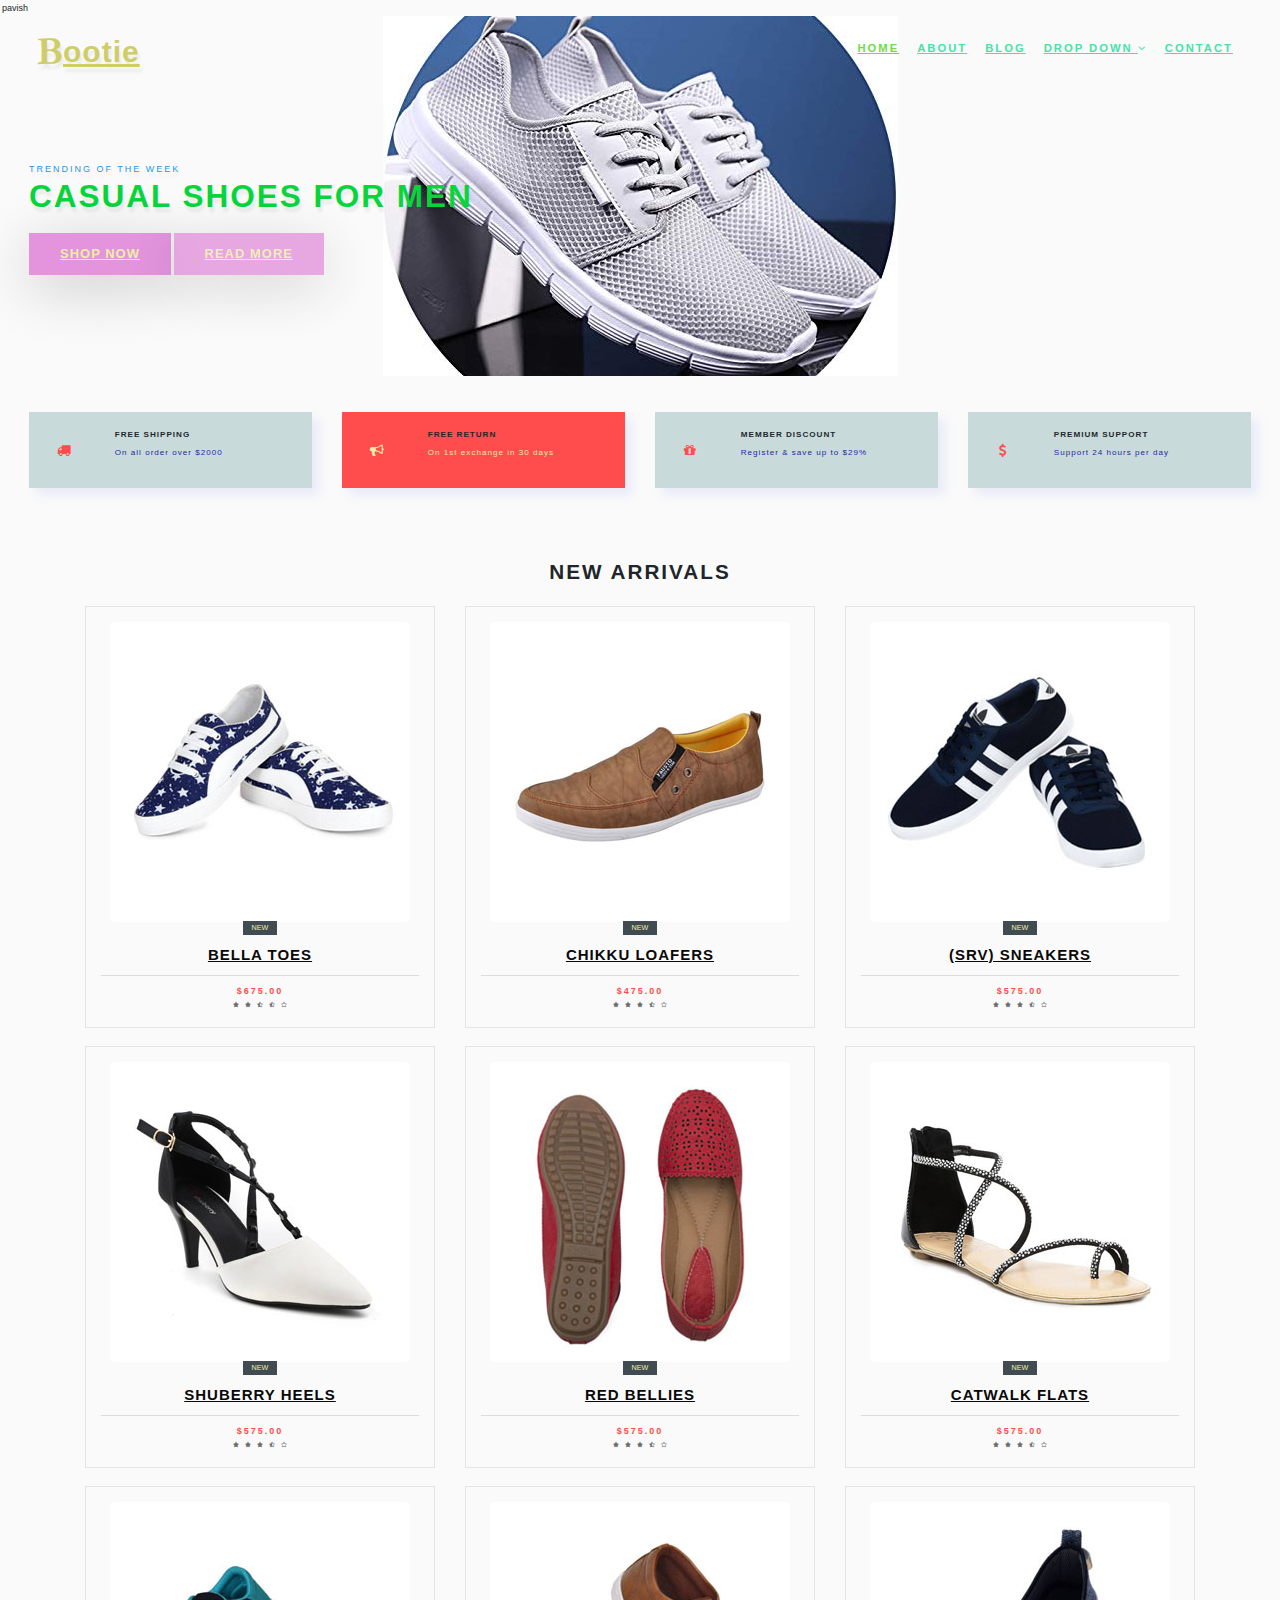
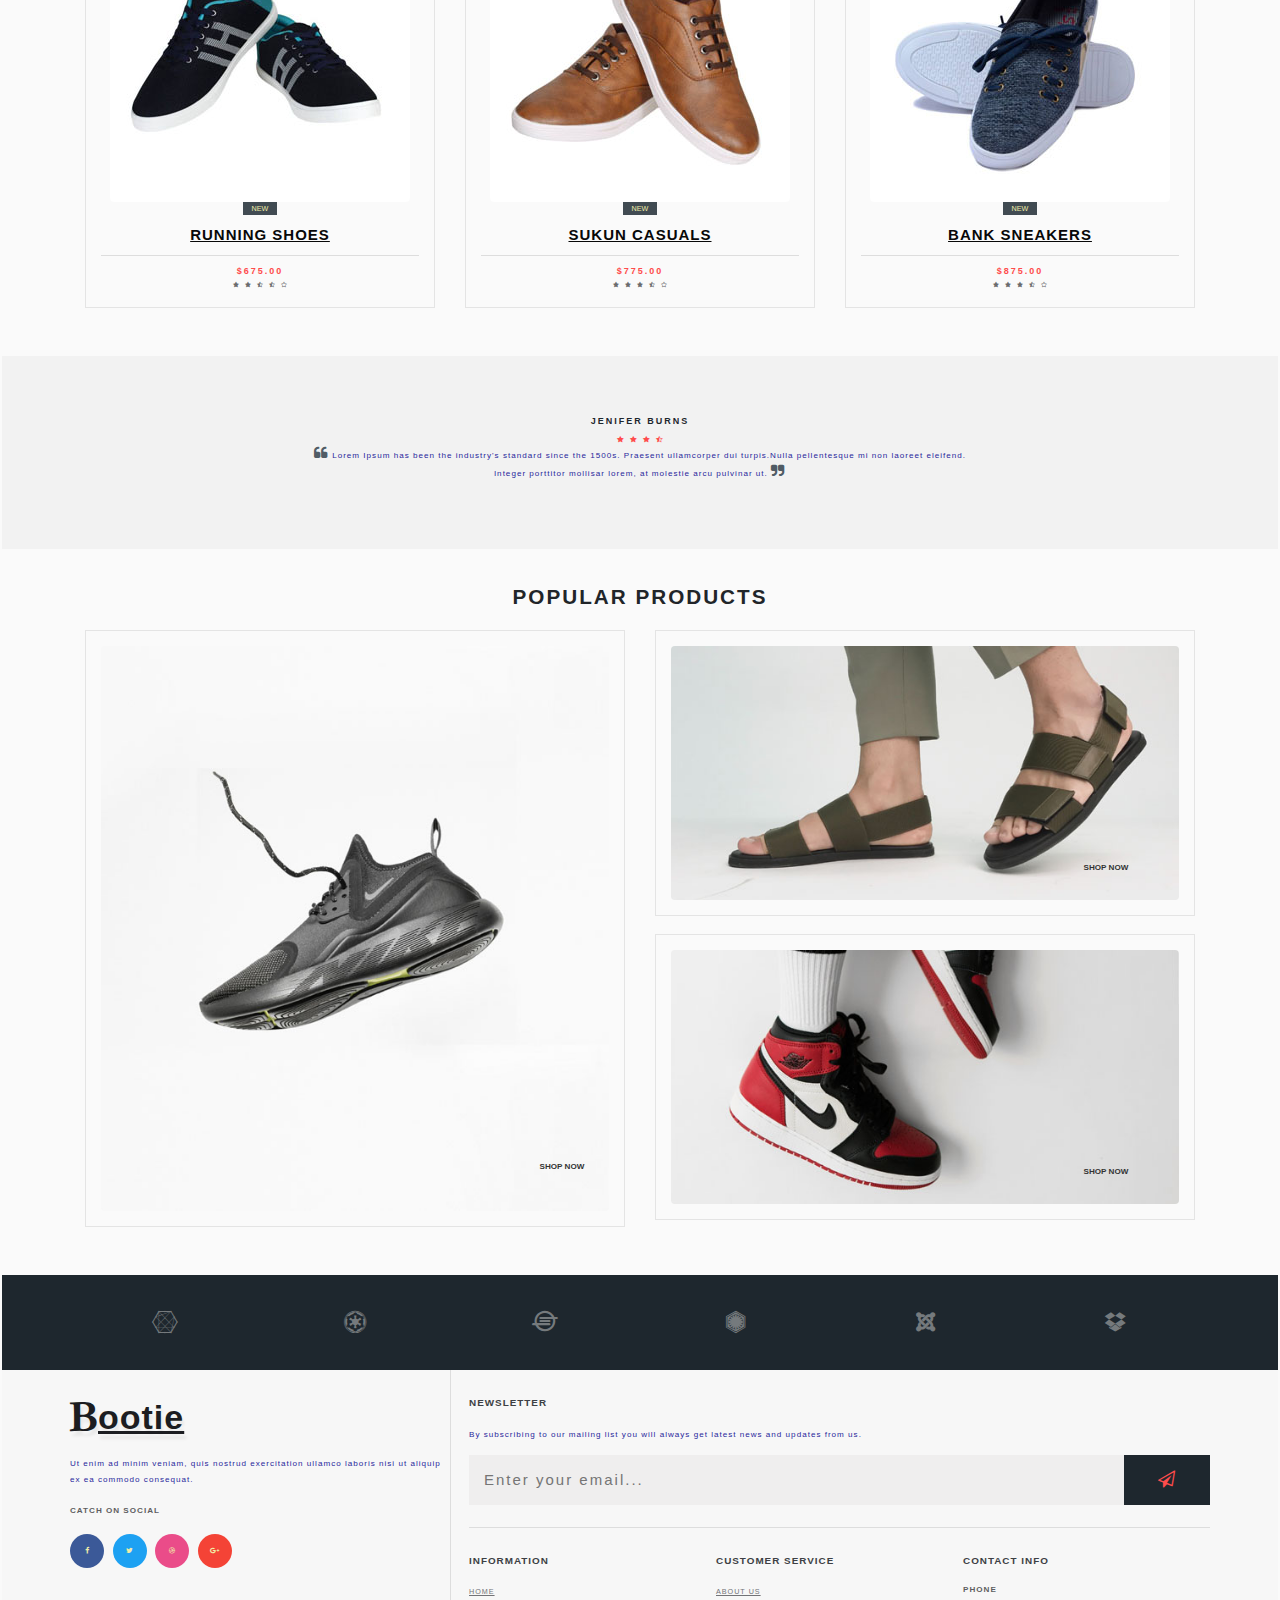
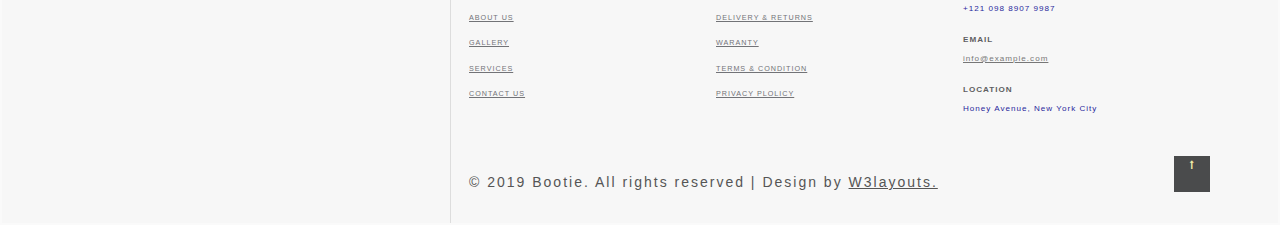
==== commit 0135511a: "Update index.html" ====
--- a/index.html
+++ b/index.html
@@ -7,6 +7,7 @@
 
 <!DOCTYPE html>
 <html lang="zxx">
+    pavish
 
 <head>
     <title>Bootie Ecommerce Bootstrap Responsive Web Template | Home :: W3layouts</title>
